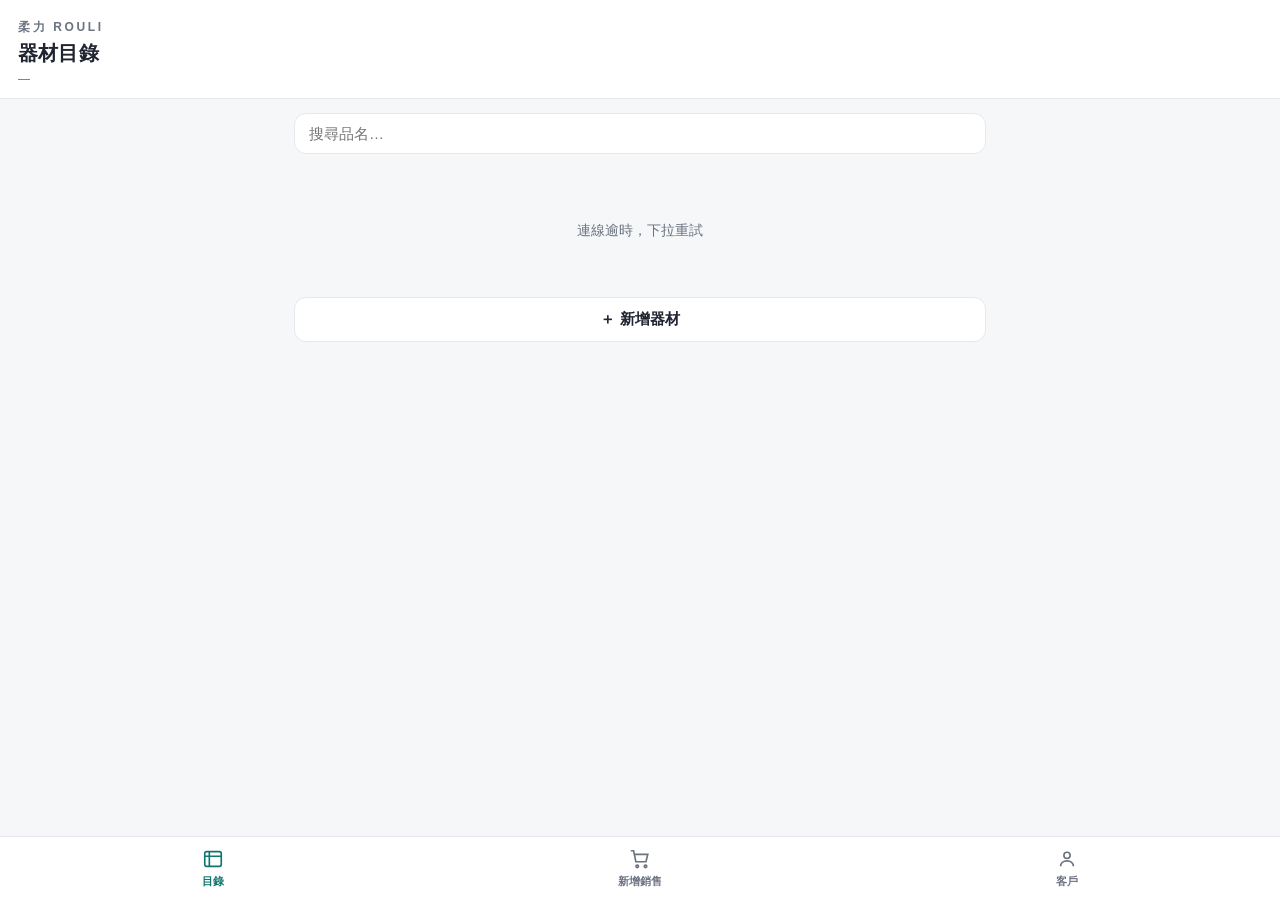
==== index.html @ e8942ac7 "feat: 柔力進銷存 PWA 初版（器材目錄＋新增銷售＋客戶紀錄） - GAS 後端：catalog/sales 兩表，addSale/deleteSale/catalog CRUD，token 認" ====
<!DOCTYPE html>
<html lang="zh-Hant">
<head>
<meta charset="UTF-8">
<meta name="viewport" content="width=device-width,initial-scale=1,viewport-fit=cover">
<meta name="theme-color" content="#ffffff">
<link rel="manifest" href="manifest.json">
<link rel="apple-touch-icon" href="icon-192.png">
<meta name="apple-mobile-web-app-capable" content="yes">
<meta name="apple-mobile-web-app-title" content="柔力進銷存">
<title>柔力進銷存 · 器材目錄</title>
<link rel="stylesheet" href="css/app.css">
</head>
<body>
<header class="head">
  <div class="brand">柔力 ROULI</div>
  <h1>器材目錄</h1>
  <div class="meta" id="meta">—</div>
</header>

<div class="wrap">
  <input class="search" id="q" placeholder="搜尋品名…" autocomplete="off">
  <div class="chips" id="chips"></div>
  <div id="list"><div class="loading">載入中…</div></div>
  <button class="btn btn-ghost" style="width:100%;margin:6px 0 20px" onclick="openEdit()">＋ 新增器材</button>
</div>

<!-- 新增/編輯 器材 -->
<div class="modal" id="editModal">
  <div class="sheet">
    <h3 id="editTitle">新增器材</h3>
    <div class="field"><label>品名</label><input class="input" id="f-name"></div>
    <div class="field"><label>分類</label><input class="input" id="f-category" list="catList" placeholder="例：按摩放鬆"></div>
    <datalist id="catList"></datalist>
    <div style="display:grid;grid-template-columns:1fr 1fr;gap:10px">
      <div class="field"><label>定價（售價）</label><input class="input" id="f-list" type="number" inputmode="numeric"></div>
      <div class="field"><label>成本（進價）</label><input class="input" id="f-cost" type="number" inputmode="numeric"></div>
      <div class="field"><label>一般售價</label><input class="input" id="f-normal" type="number" inputmode="numeric"></div>
      <div class="field"><label>安信大家庭</label><input class="input" id="f-anxin" type="number" inputmode="numeric"></div>
    </div>
    <div class="field"><label>備註</label><input class="input" id="f-note" placeholder="顏色、規格…"></div>
    <button class="btn btn-primary" id="saveBtn" onclick="saveItem()">儲存</button>
    <div style="text-align:center;margin-top:12px">
      <button class="btn-danger" id="delBtn" style="display:none" onclick="delItem()">刪除此器材</button>
      <button class="btn-danger" onclick="closeEdit()" style="color:var(--sub)">取消</button>
    </div>
  </div>
</div>

<nav class="nav">
  <a href="index.html" class="on"><svg viewBox="0 0 24 24"><rect x="3" y="4" width="18" height="16" rx="2"/><path d="M3 9h18M8 4v16"/></svg>目錄</a>
  <a href="sale.html"><svg viewBox="0 0 24 24"><circle cx="9" cy="20" r="1.4"/><circle cx="18" cy="20" r="1.4"/><path d="M2 3h3l2.5 12h11l2-8H6"/></svg>新增銷售</a>
  <a href="customers.html"><svg viewBox="0 0 24 24"><circle cx="12" cy="8" r="3.4"/><path d="M5 20c0-3.5 3-6 7-6s7 2.5 7 6"/></svg>客戶</a>
</nav>
<div class="toast" id="toast"></div>

<script src="js/api.js"></script>
<script>
let ITEMS = [], CAT = '全部', editingId = null;

function num(v){ return v==='' || v==null ? '' : Number(v); }

function render(){
  const q = document.getElementById('q').value.trim();
  let items = ITEMS.filter(it =>
    (CAT==='全部' || it.category===CAT) &&
    (!q || String(it.name).includes(q))
  );
  const list = document.getElementById('list');
  if(!items.length){ list.innerHTML='<div class="empty">沒有符合的器材</div>'; return; }
  list.innerHTML = items.map(it => {
    const list_=num(it.list), cost=num(it.cost);
    const margin = (list_!=='' && cost!=='') ? list_-cost : '';
    const mpct = (margin!=='' && list_) ? Math.round(margin/list_*100) : '';
    return `<div class="card"><div class="item" onclick="openEdit('${it.id}')">
      <div class="row1">
        <span><span class="name">${esc(it.name)}</span></span>
        <span class="price">${it.list!==''&&it.list!=null?API.money(it.list):'—'}</span>
      </div>
      <div class="sub"><span class="cat">${esc(it.category||'')}</span>
        ${it.note?`<span>${esc(it.note)}</span>`:''}</div>
      <div class="pricegrid">
        <div><div class="k">定價</div><div class="v">${fmt(it.list)}</div></div>
        <div><div class="k">成本</div><div class="v">${fmt(it.cost)}</div></div>
        <div><div class="k">一般售價</div><div class="v accent">${fmt(it.normal)}</div></div>
        <div><div class="k">安信大家庭</div><div class="v accent">${fmt(it.anxin)}</div></div>
      </div>
    </div>
    ${margin!==''?`<div class="margin">毛利（定價−成本） <b>${API.money(margin)}</b>${mpct!==''?`（${mpct}%）`:''}</div>`:''}
    </div>`;
  }).join('');
}
function fmt(v){ return (v===''||v==null)?'—':API.money(v); }
function esc(s){ return String(s==null?'':s).replace(/[&<>"]/g,c=>({'&':'&amp;','<':'&lt;','>':'&gt;','"':'&quot;'}[c])); }

function buildChips(){
  const cats = ['全部', ...[...new Set(ITEMS.map(i=>i.category).filter(Boolean))]];
  document.getElementById('chips').innerHTML = cats.map(c=>
    `<span class="chip ${c===CAT?'on':''}" onclick="setCat('${c}')">${esc(c)}</span>`).join('');
  document.getElementById('catList').innerHTML = cats.filter(c=>c!=='全部').map(c=>`<option value="${esc(c)}">`).join('');
}
function setCat(c){ CAT=c; buildChips(); render(); }

async function load(){
  const cached = API.cacheGet('catalog');
  if(cached){ ITEMS=cached; buildChips(); render(); updateMeta(); }
  try{
    const r = await API.apiGet('getCatalog');
    if(r.items){ ITEMS=r.items; API.cacheSet('catalog', ITEMS); buildChips(); render(); updateMeta(); }
    else if(r.error) toast('讀取失敗：'+r.error);
  }catch(e){ if(!cached) document.getElementById('list').innerHTML='<div class="empty">連線逾時，下拉重試</div>'; }
}
function updateMeta(){ document.getElementById('meta').textContent = `共 ${ITEMS.length} 項器材`; }

// ── 新增/編輯 ──
function openEdit(id){
  editingId = id || null;
  const it = id ? ITEMS.find(x=>x.id===id) : {};
  document.getElementById('editTitle').textContent = id?'編輯器材':'新增器材';
  document.getElementById('delBtn').style.display = id?'inline':'none';
  f('name',it.name); f('category',it.category); f('list',it.list);
  f('cost',it.cost); f('normal',it.normal); f('anxin',it.anxin); f('note',it.note);
  document.getElementById('editModal').classList.add('on');
}
function f(k,v){ document.getElementById('f-'+k).value = (v==null?'':v); }
function g(k){ return document.getElementById('f-'+k).value.trim(); }
function closeEdit(){ document.getElementById('editModal').classList.remove('on'); }

async function saveItem(){
  const name = g('name'); if(!name){ toast('請填品名'); return; }
  const payload = { name, category:g('category'), list:numOrBlank('list'),
    cost:numOrBlank('cost'), normal:numOrBlank('normal'), anxin:numOrBlank('anxin'), note:g('note') };
  const btn=document.getElementById('saveBtn'); btn.disabled=true; btn.textContent='儲存中…';
  try{
    let r;
    if(editingId){ payload.id=editingId; r=await API.apiPost('updateItem',payload); }
    else{ r=await API.apiPost('addItem',payload); }
    if(r.ok){ toast('已儲存'); closeEdit(); load(); }
    else toast('失敗：'+(r.error||''));
  }catch(e){ toast('連線錯誤'); }
  btn.disabled=false; btn.textContent='儲存';
}
function numOrBlank(k){ const v=g(k); return v===''?'':Number(v); }

async function delItem(){
  if(!editingId || !confirm('確定刪除此器材？')) return;
  try{ const r=await API.apiPost('deleteItem',{id:editingId});
    if(r.ok){ toast('已刪除'); closeEdit(); load(); } else toast('失敗：'+(r.error||'')); }
  catch(e){ toast('連線錯誤'); }
}

function toast(m){ const t=document.getElementById('toast'); t.textContent=m; t.classList.add('on'); setTimeout(()=>t.classList.remove('on'),1800); }
document.getElementById('q').addEventListener('input', render);
document.getElementById('editModal').addEventListener('click', e=>{ if(e.target.id==='editModal') closeEdit(); });
load();
</script>
</body>
</html>
---- css/app.css ----
:root{
  --ink:#1f2430; --sub:#6b7280; --line:#e6e8ec; --bg:#f6f7f9; --card:#ffffff;
  --accent:#0f766e; --accent-soft:#e6f2f0; --danger:#b4443a; --warn:#9a6b00;
  --radius:14px; --shadow:0 1px 2px rgba(20,24,34,.05),0 2px 10px rgba(20,24,34,.04);
}
*{box-sizing:border-box;-webkit-tap-highlight-color:transparent}
html,body{margin:0;padding:0}
body{
  font-family:-apple-system,BlinkMacSystemFont,"Segoe UI","PingFang TC","Noto Sans TC",sans-serif;
  background:var(--bg); color:var(--ink); line-height:1.5;
  padding-bottom:72px; -webkit-font-smoothing:antialiased;
}
a{color:inherit;text-decoration:none}

/* letterhead */
.head{padding:18px 18px 10px;border-bottom:1px solid var(--line);background:var(--card)}
.head .brand{font-size:12px;letter-spacing:.22em;color:var(--sub);font-weight:600}
.head h1{margin:2px 0 0;font-size:20px;font-weight:700;letter-spacing:.01em}
.head .meta{font-size:12px;color:var(--sub);margin-top:2px}

.wrap{max-width:720px;margin:0 auto;padding:14px 14px 0}

/* search + chips */
.search{width:100%;padding:11px 14px;border:1px solid var(--line);border-radius:12px;
  font-size:15px;background:var(--card);outline:none}
.search:focus{border-color:var(--accent)}
.chips{display:flex;gap:8px;overflow-x:auto;padding:12px 0 4px;scrollbar-width:none}
.chips::-webkit-scrollbar{display:none}
.chip{flex:0 0 auto;padding:6px 13px;border:1px solid var(--line);border-radius:999px;
  font-size:13px;color:var(--sub);background:var(--card);cursor:pointer;white-space:nowrap}
.chip.on{background:var(--ink);color:#fff;border-color:var(--ink)}

/* card */
.card{background:var(--card);border:1px solid var(--line);border-radius:var(--radius);
  box-shadow:var(--shadow);margin:10px 0;overflow:hidden}
.item{padding:13px 15px;cursor:pointer}
.item .row1{display:flex;justify-content:space-between;align-items:baseline;gap:10px}
.item .name{font-weight:600;font-size:15px}
.item .cat{font-size:11px;color:var(--sub);border:1px solid var(--line);border-radius:6px;padding:1px 7px;margin-left:8px;white-space:nowrap}
.item .price{font-weight:700;font-size:16px}
.item .sub{font-size:12px;color:var(--sub);margin-top:3px;display:flex;gap:14px;flex-wrap:wrap}
.item .sub b{color:var(--ink);font-weight:600}
.pricegrid{display:grid;grid-template-columns:repeat(4,1fr);gap:1px;background:var(--line);
  border-top:1px solid var(--line);margin-top:11px}
.pricegrid>div{background:var(--card);padding:9px 6px;text-align:center}
.pricegrid .k{font-size:11px;color:var(--sub)}
.pricegrid .v{font-size:15px;font-weight:700;margin-top:2px}
.pricegrid .v.accent{color:var(--accent)}
.margin{font-size:12px;color:var(--sub);padding:9px 15px;border-top:1px solid var(--line);background:#fafbfc}
.margin b{color:var(--accent)}

/* bottom nav */
.nav{position:fixed;left:0;right:0;bottom:0;height:64px;background:var(--card);
  border-top:1px solid var(--line);display:flex;z-index:50}
.nav a{flex:1;display:flex;flex-direction:column;align-items:center;justify-content:center;
  gap:3px;font-size:11px;color:var(--sub);font-weight:600}
.nav a.on{color:var(--accent)}
.nav svg{width:22px;height:22px;stroke:currentColor;fill:none;stroke-width:1.8}

/* buttons / forms */
.btn{display:inline-flex;align-items:center;justify-content:center;gap:6px;
  padding:12px 16px;border-radius:12px;font-size:15px;font-weight:600;border:none;cursor:pointer}
.btn-primary{background:var(--accent);color:#fff;width:100%}
.btn-primary:disabled{opacity:.5}
.btn-ghost{background:var(--card);border:1px solid var(--line);color:var(--ink)}
.btn-danger{background:none;border:none;color:var(--danger);font-size:13px;cursor:pointer}
.field{margin:12px 0}
.field label{display:block;font-size:12px;color:var(--sub);margin-bottom:5px;font-weight:600}
.input{width:100%;padding:11px 13px;border:1px solid var(--line);border-radius:11px;font-size:15px;background:var(--card);outline:none}
.input:focus{border-color:var(--accent)}
.lineitem{display:flex;align-items:center;gap:8px;padding:10px 0;border-bottom:1px solid var(--line)}
.lineitem .ln-name{flex:1;font-size:14px;font-weight:600}
.lineitem .ln-q,.lineitem .ln-p{width:60px;padding:8px;border:1px solid var(--line);border-radius:9px;text-align:center;font-size:14px}
.lineitem .ln-p{width:76px}
.total{display:flex;justify-content:space-between;align-items:center;padding:14px 2px;font-size:16px;font-weight:700}
.total .big{font-size:22px;color:var(--accent)}

.empty{text-align:center;color:var(--sub);padding:50px 20px;font-size:14px}
.loading{text-align:center;color:var(--sub);padding:30px;font-size:13px}
.flag{background:#fff8ec;border:1px solid #f0e2c0;color:var(--warn);border-radius:10px;
  padding:10px 13px;font-size:13px;margin:10px 0}

/* modal */
.modal{position:fixed;inset:0;background:rgba(20,24,34,.4);display:none;align-items:flex-end;z-index:100}
.modal.on{display:flex}
.sheet{background:var(--card);width:100%;max-width:720px;margin:0 auto;border-radius:18px 18px 0 0;
  padding:18px 16px calc(18px + env(safe-area-inset-bottom));max-height:88vh;overflow:auto}
.sheet h3{margin:0 0 12px;font-size:17px}
.sheet .search{margin-bottom:8px}
.pick{padding:11px 4px;border-bottom:1px solid var(--line);display:flex;justify-content:space-between;cursor:pointer}
.pick .pn{font-weight:600;font-size:14px}
.pick .pp{color:var(--sub);font-size:13px}
.toast{position:fixed;left:50%;bottom:84px;transform:translateX(-50%);background:var(--ink);color:#fff;
  padding:10px 18px;border-radius:10px;font-size:14px;z-index:200;opacity:0;transition:opacity .2s;pointer-events:none}
.toast.on{opacity:1}
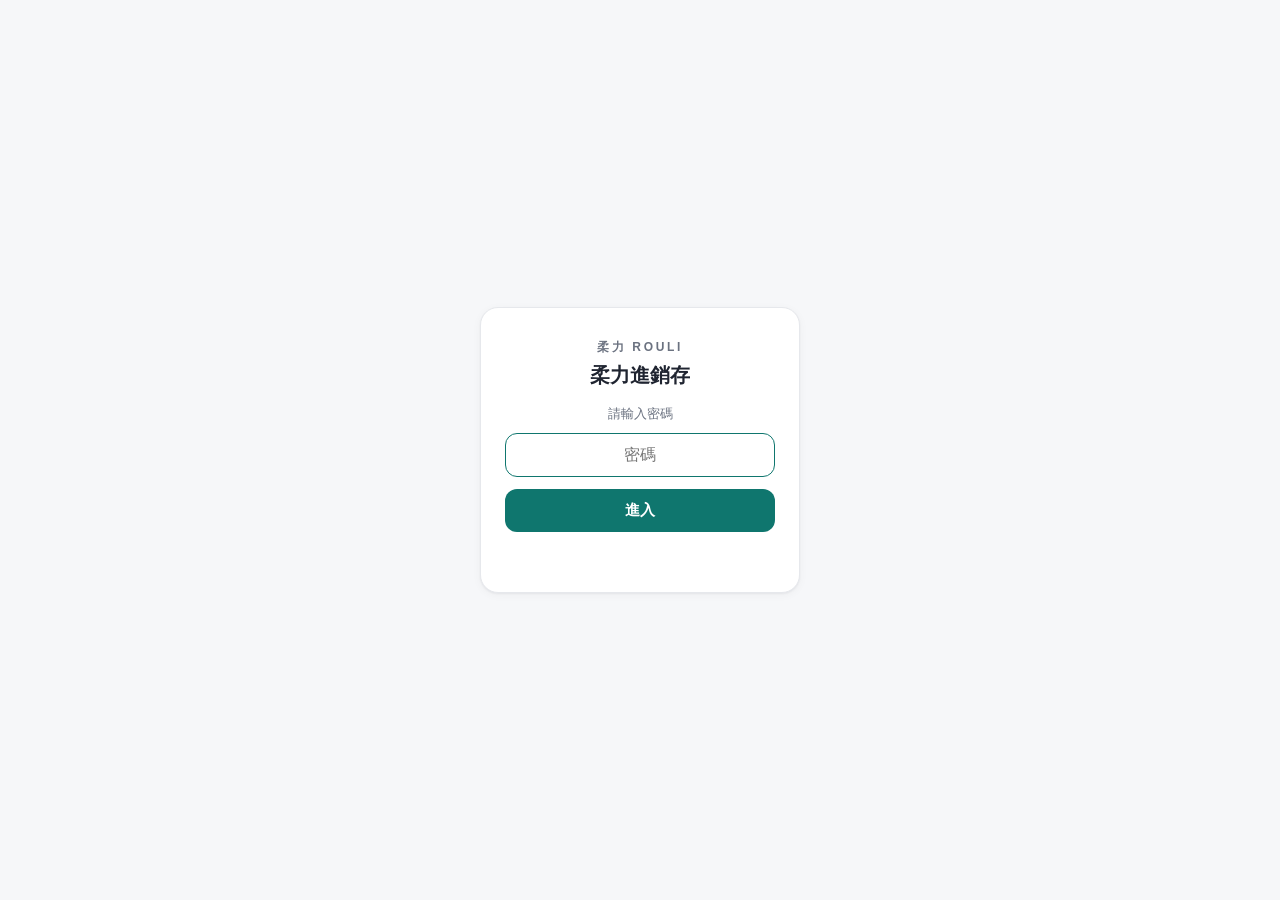
==== commit 341e4cb4: "feat: 加密碼鎖（後端 Script Properties 驗證，真正擋住 URL 外流） - 後端 checkAuth_：token + 使用者密碼雙重驗，密碼存 Script Properti" ====
--- a/index.html
+++ b/index.html
@@ -152,7 +152,7 @@
 function toast(m){ const t=document.getElementById('toast'); t.textContent=m; t.classList.add('on'); setTimeout(()=>t.classList.remove('on'),1800); }
 document.getElementById('q').addEventListener('input', render);
 document.getElementById('editModal').addEventListener('click', e=>{ if(e.target.id==='editModal') closeEdit(); });
-load();
+API.ensureAuth().then(load);
 </script>
 </body>
 </html>
--- a/css/app.css
+++ b/css/app.css
@@ -93,3 +93,16 @@
 .toast{position:fixed;left:50%;bottom:84px;transform:translateX(-50%);background:var(--ink);color:#fff;
   padding:10px 18px;border-radius:10px;font-size:14px;z-index:200;opacity:0;transition:opacity .2s;pointer-events:none}
 .toast.on{opacity:1}
+
+/* 密碼鎖 */
+.lock{position:fixed;inset:0;background:var(--bg);display:flex;align-items:center;justify-content:center;z-index:500;padding:24px}
+.lock-card{width:100%;max-width:320px;background:var(--card);border:1px solid var(--line);border-radius:18px;
+  box-shadow:var(--shadow);padding:30px 24px;text-align:center}
+.lock-brand{font-size:12px;letter-spacing:.22em;color:var(--sub);font-weight:600}
+.lock-title{font-size:20px;font-weight:700;margin-top:4px}
+.lock-sub{font-size:13px;color:var(--sub);margin:14px 0 10px}
+.lock-input{width:100%;padding:12px 14px;border:1px solid var(--line);border-radius:12px;font-size:16px;outline:none;text-align:center}
+.lock-input:focus{border-color:var(--accent)}
+.lock-btn{width:100%;margin-top:12px;padding:12px;border:none;border-radius:12px;background:var(--accent);color:#fff;font-size:15px;font-weight:600;cursor:pointer}
+.lock-btn:disabled{opacity:.5}
+.lock-err{font-size:13px;color:var(--danger);margin-top:12px;min-height:18px}
